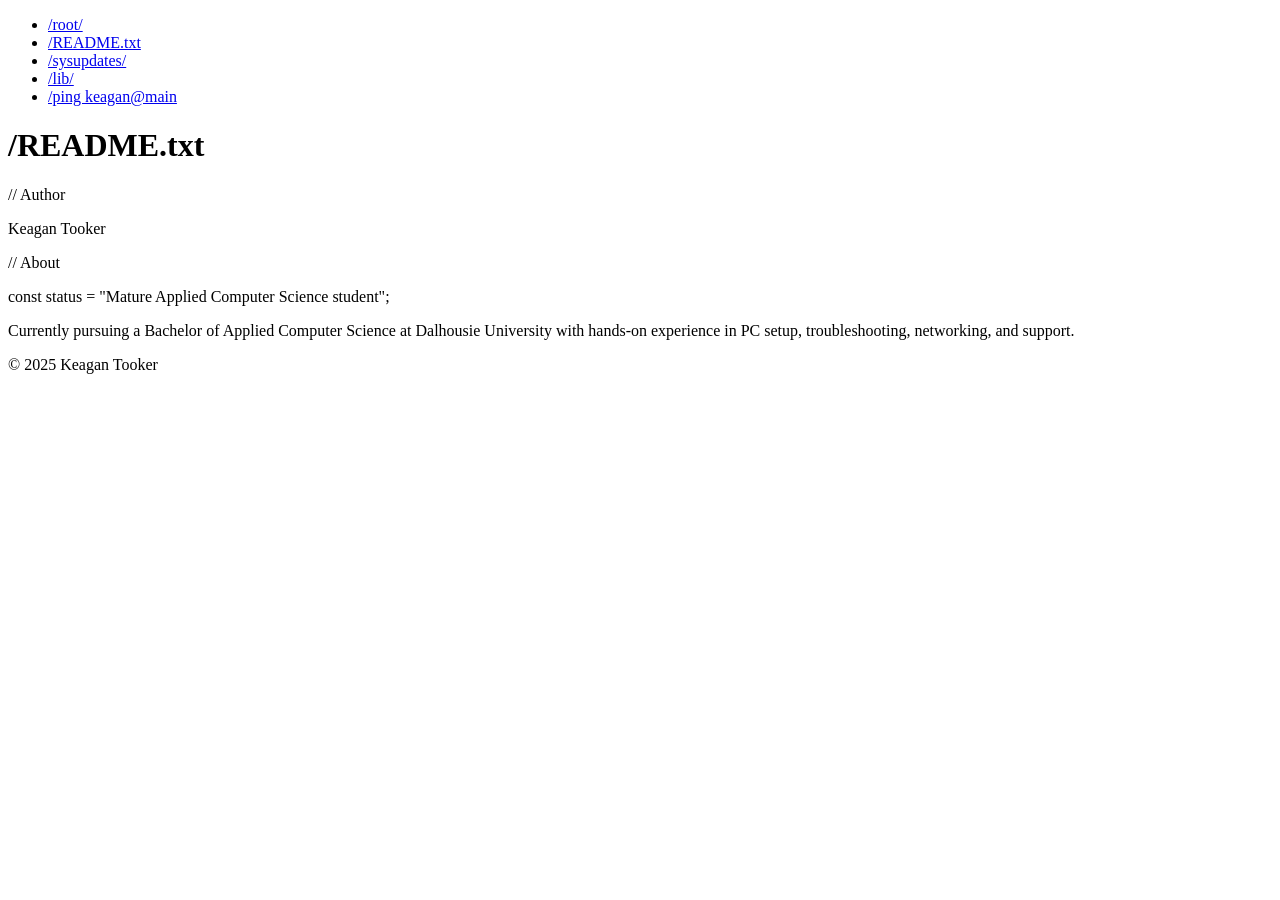
==== about.html @ 4e8bf469 "Add files via upload" ====
<!DOCTYPE html>
<html lang="en">
<head>
  <meta charset="UTF-8" />
  <meta name="viewport" content="width=device-width, initial-scale=1.0" />
  <title>/root/README <!-- Keagan Tooker --></title>

  <!-- Link to your stylesheet -->
  <link rel="stylesheet" href="css/style.css" />

  <!-- Optional: Google Fonts or Font Awesome icons -->
  <!-- <link href="https://fonts.googleapis.com/css2?family=Roboto&display=swap" rel="stylesheet"> -->
  <!-- <script src="https://kit.fontawesome.com/your-kit-id.js" crossorigin="anonymous"></script> -->
</head>
<body>

<!-- Header / Navbar -->
<header>
  <nav>
    <ul>
      <li><a href="index.html">/root/</a></li>
      <li><a href="about.html">/README.txt</a></li>
      <li><a href="growth.html">/sysupdates/</a></li>
      <li><a href="toolkit.html">/lib/</a></li>
      <li><a href="contact.html">/ping keagan@main</a></li>
    </ul>
  </nav>
</header>

<!-- Main Content -->
<main>
  <h1>/README.txt</h1>
  <p><span class="syntax-comment">// Author</span></p>
  <p><span class="syntax-string">Keagan Tooker</span></p>
  <p><span class="syntax-comment">// About</span></p>
  <p>
    <span class="syntax-keyword">const</span> status =
    <span class="syntax-string">"Mature Applied Computer Science student"</span>;
  </p>
  <p>
    <span class="syntax-type">Currently</span> pursuing a Bachelor of Applied Computer Science at
    <span class="syntax-string">Dalhousie University</span> with hands-on experience in
    <span class="syntax-keyword">PC setup</span>,
    <span class="syntax-keyword">troubleshooting</span>,
    <span class="syntax-keyword">networking</span>, and
    <span class="syntax-keyword">support</span>.
  </p>
</main>

<!-- Footer -->
<footer>
  <p>&copy; 2025 Keagan Tooker</p>
</footer>

<!-- Your JavaScript file -->
<script src="js/main.js"></script>
</body>
</html>
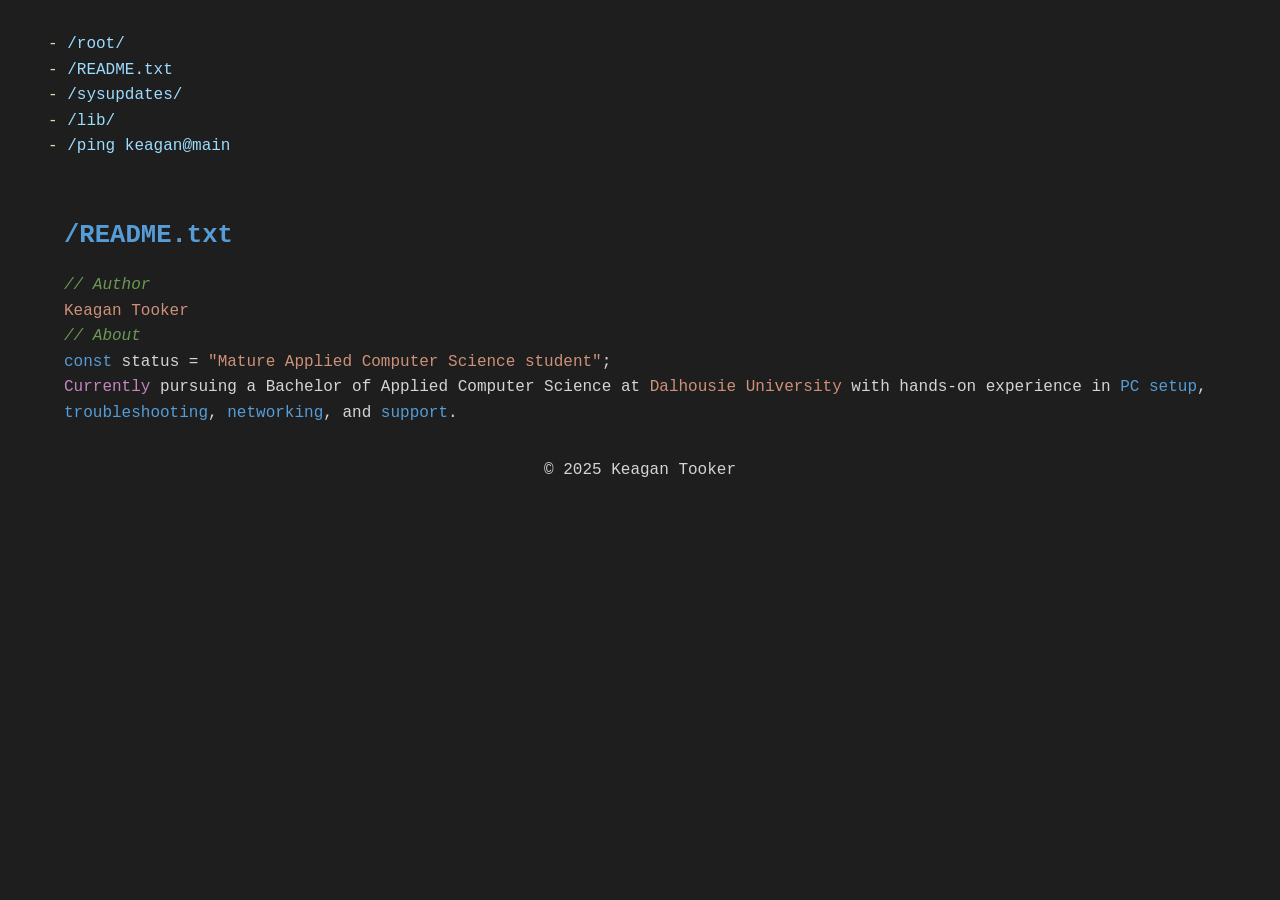
==== commit 3965601c: "Update about.html" ====
--- a/about.html
+++ b/about.html
@@ -6,7 +6,7 @@
   <title>/root/README <!-- Keagan Tooker --></title>
 
   <!-- Link to your stylesheet -->
-  <link rel="stylesheet" href="css/style.css" />
+  <link rel="stylesheet" href="style.css" />
 
   <!-- Optional: Google Fonts or Font Awesome icons -->
   <!-- <link href="https://fonts.googleapis.com/css2?family=Roboto&display=swap" rel="stylesheet"> -->
--- a/style.css
+++ b/style.css
@@ -0,0 +1,183 @@
+/* Optional: Import a nicer monospace font */
+@import url('https://fonts.googleapis.com/css2?family=Fira+Code&display=swap');
+
+* {
+  margin: 0;
+  padding: 0;
+  box-sizing: border-box;
+}
+
+body {
+  background-color: #1e1e1e;
+  color: #d4d4d4;
+  font-family: 'Fira Code', 'Courier New', Courier, monospace;
+  padding: 2rem;
+  line-height: 1.6;
+}
+
+main {
+  max-width: 800px;
+  margin: 0 auto;
+}
+
+/* Headings */
+h1 {
+  color: #569cd6; /* Blue - like function names */
+  font-size: 1.6rem;
+  margin-top: 1rem;
+  margin-bottom: 1rem;
+}
+
+h2 {
+  color: #c586c0; /* Light purple - class/type names */
+  font-size: 1.2rem;
+  margin-top: 2rem;
+  margin-bottom: 0.5rem;
+}
+
+h3 {
+  color: #4ec9b0; /* Teal - variables or methods */
+  font-size: 1rem;
+  margin-top: 1.5rem;
+  margin-bottom: 0.5rem;
+}
+
+h1:hover,
+h2:hover,
+h3:hover {
+  color: #ffffff;
+  cursor: default;
+}
+
+/* Lists */
+ul {
+  list-style: none;
+  padding-left: 1rem;
+}
+
+ul li::before {
+  content: "- ";
+  color: #dcdcaa; /* Yellow - constants/strings */
+}
+
+/* Links */
+a {
+  color: #9cdcfe; /* Cyan - imports, references */
+  text-decoration: none;
+}
+
+a:hover {
+  text-decoration: underline;
+}
+
+/* Terminal-style prompt */
+.prompt {
+  color: #ce9178; /* Orange-red - string literals */
+  font-weight: bold;
+}
+
+/* Preformatted blocks */
+pre {
+  background-color: #252526;
+  border-left: 4px solid #007acc;
+  color: #d4d4d4;
+  padding: 1rem;
+  margin: 1rem 0;
+  border-radius: 5px;
+  overflow-x: auto;
+  font-size: 0.95rem;
+}
+
+/* Form elements */
+form {
+  margin-top: 2rem;
+}
+
+input[type="text"],
+input[type="email"],
+textarea {
+  background-color: #1e1e1e;
+  border: 1px solid #333;
+  color: #d4d4d4;
+  padding: 0.5rem;
+  width: 100%;
+  font-family: inherit;
+  margin-bottom: 1rem;
+}
+
+input[type="submit"] {
+  background-color: #007acc;
+  color: white;
+  padding: 0.5rem 1rem;
+  border: none;
+  font-family: inherit;
+  cursor: pointer;
+  transition: background 0.2s ease;
+}
+
+input[type="submit"]:hover {
+  background-color: #005f9e;
+}
+
+/* Optional: syntax-style text spans for inline flair */
+.syntax-string {
+  color: #ce9178;
+}
+
+.syntax-keyword {
+  color: #569cd6;
+}
+
+.syntax-type {
+  color: #c586c0;
+}
+
+.syntax-number {
+  color: #b5cea8;
+}
+
+.syntax-comment {
+  color: #6a9955;
+  font-style: italic;
+}
+
+#ip-info-bar {
+  position: fixed;
+  top: 0;
+  left: 0;
+  width: 100%;
+  background-color: #252526;
+  padding: 0.75rem 1rem;
+  border-bottom: 1px solid #333;
+  font-size: 0.85rem;
+  color: #6a9955; /* same as .syntax-comment */
+  font-family: 'Fira Code', monospace;
+  z-index: 9999;
+  box-shadow: 0 2px 5px rgba(0,0,0,0.2);
+}
+
+main {
+  margin-top: 3.5rem;
+  margin-left: 2rem;
+  margin-right: 1rem;
+  padding-bottom: 2rem;
+  max-width: none;
+}
+
+html, body {
+  height: 100%;
+}
+
+.wrapper {
+  display: flex;
+  flex-direction: column;
+  min-height: 100vh;
+}
+
+main {
+  flex: 1;
+}
+
+footer {
+  text-align: center;
+}
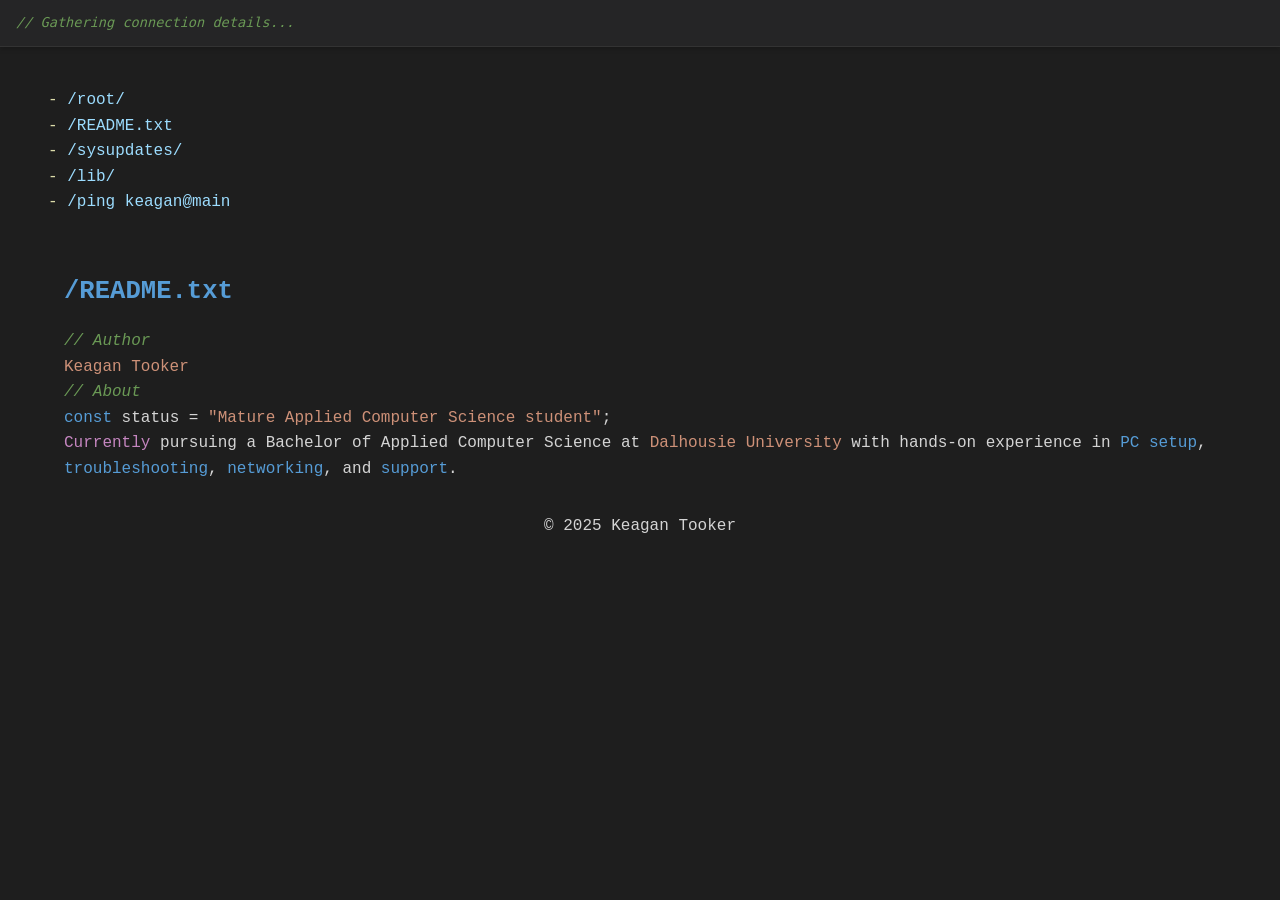
==== commit 59d4a909: "Update about.html" ====
--- a/about.html
+++ b/about.html
@@ -5,15 +5,15 @@
   <meta name="viewport" content="width=device-width, initial-scale=1.0" />
   <title>/root/README <!-- Keagan Tooker --></title>
 
-  <!-- Link to your stylesheet -->
   <link rel="stylesheet" href="style.css" />
 
-  <!-- Optional: Google Fonts or Font Awesome icons -->
-  <!-- <link href="https://fonts.googleapis.com/css2?family=Roboto&display=swap" rel="stylesheet"> -->
-  <!-- <script src="https://kit.fontawesome.com/your-kit-id.js" crossorigin="anonymous"></script> -->
 </head>
 <body>
 
+<div id="ip-info-bar">
+  <span class="syntax-comment">// Gathering connection details...</span>
+</div>
+  
 <!-- Header / Navbar -->
 <header>
   <nav>
@@ -52,7 +52,7 @@
   <p>&copy; 2025 Keagan Tooker</p>
 </footer>
 
-<!-- Your JavaScript file -->
-<script src="js/main.js"></script>
+<!-- JavaScript file -->
+<script src="main.js"></script>
 </body>
 </html>
--- a/style.css
+++ b/style.css
@@ -181,3 +181,7 @@
 footer {
   text-align: center;
 }
+
+header {
+  margin-top: 3.5rem;
+}
